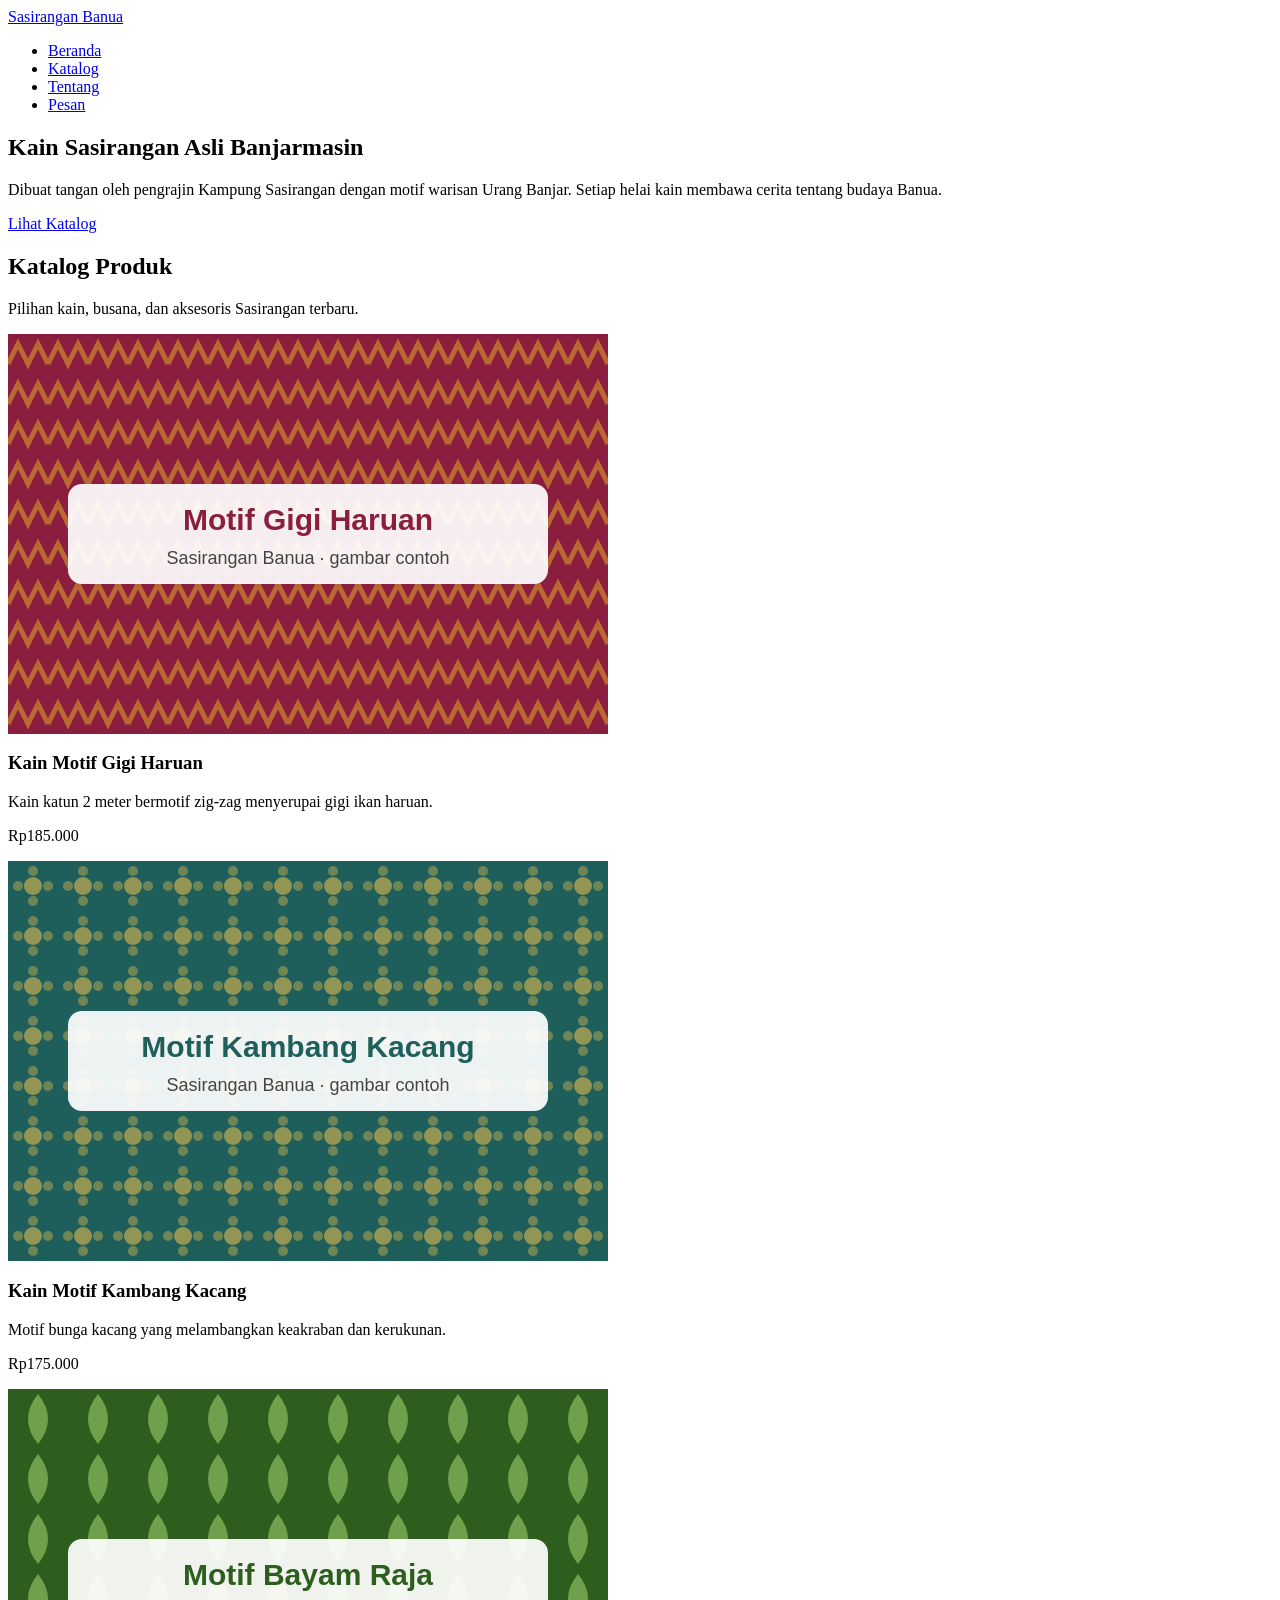
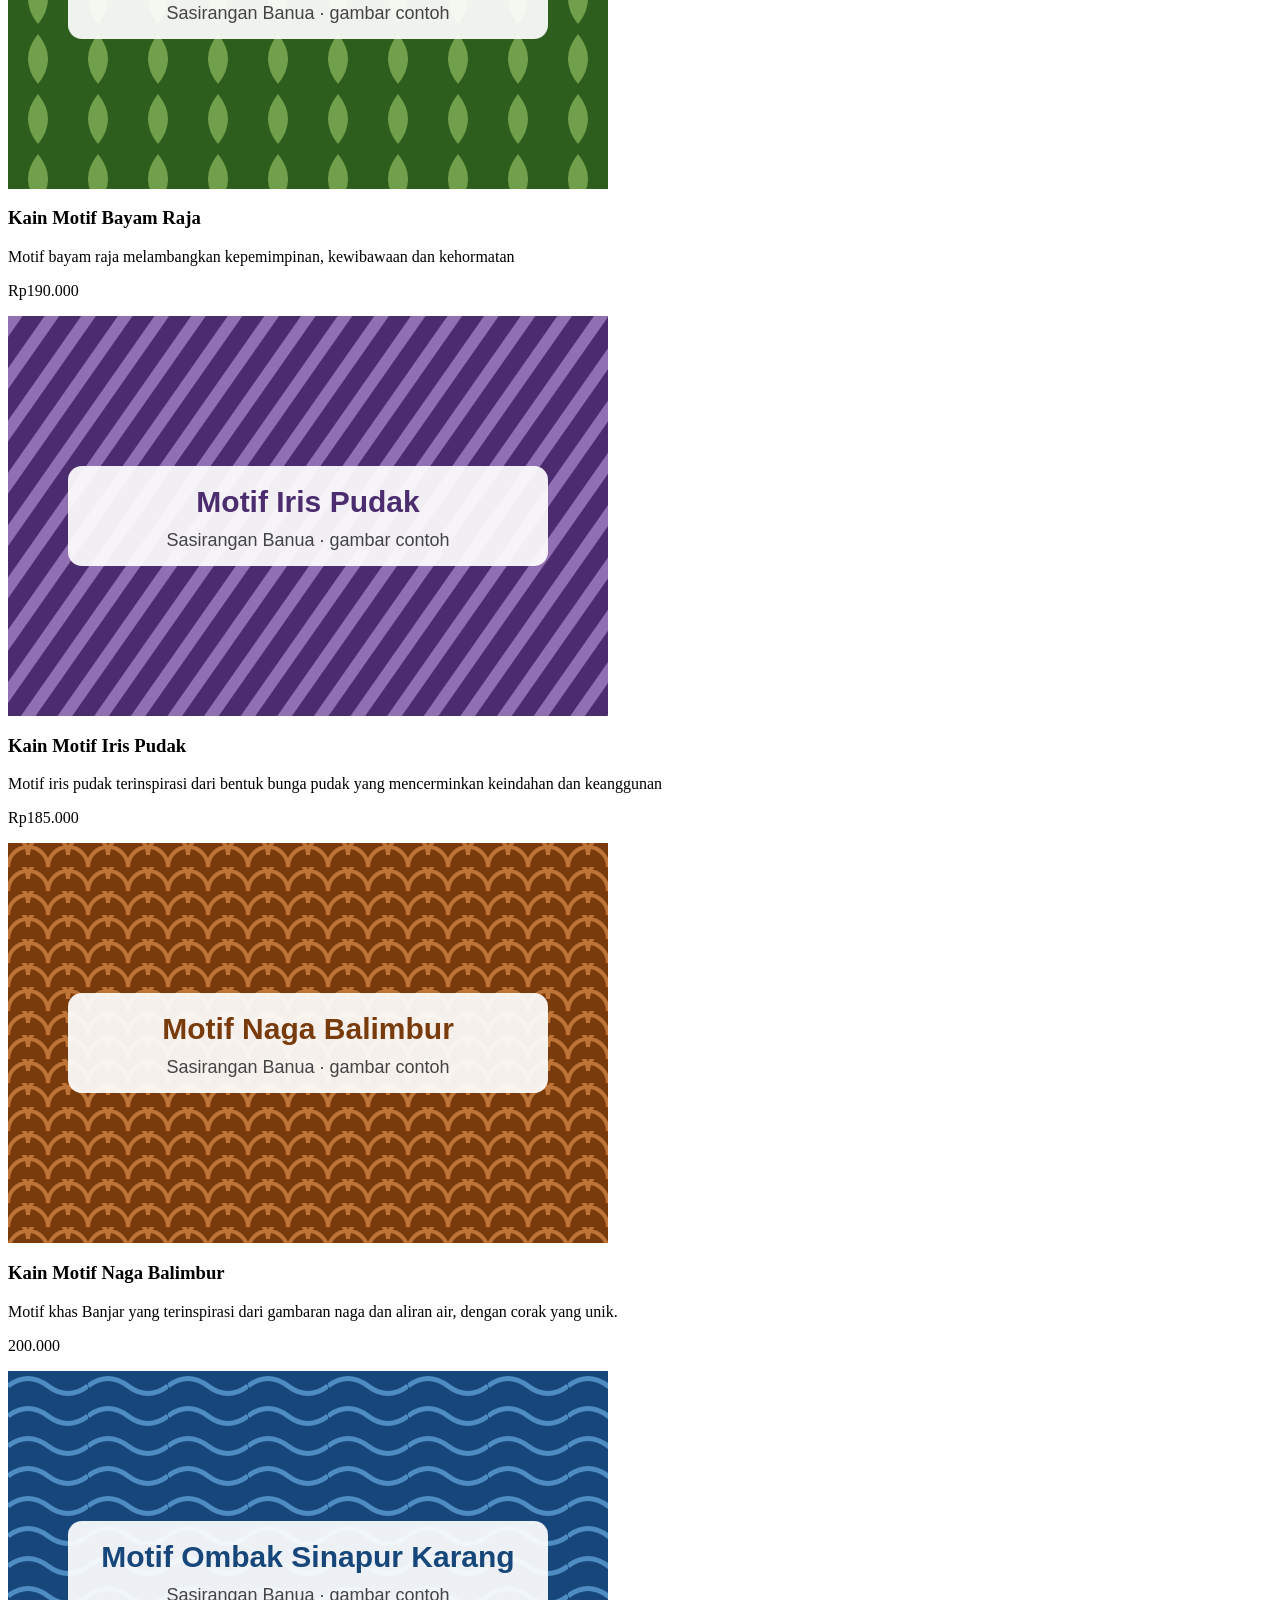
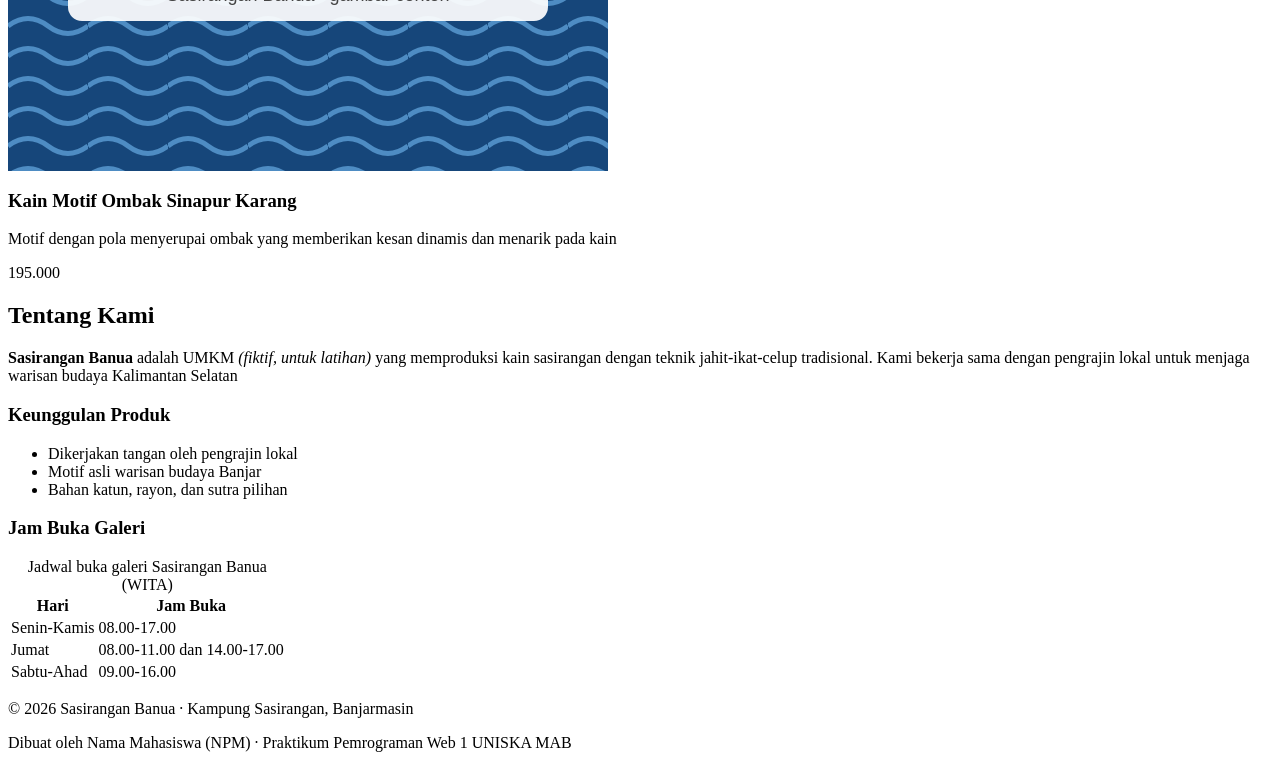
==== kontak.html @ aa3b6b36 "Tambah gaya dasar, header, hero, dan katalog grid." ====
</head>
    <body>
        <header class="header-situs"> 
             <p class="logo"><a href="index.html">Sasirangan Banua</a></p> 
              <nav aria-label="Navigasi utama"> 
                <ul class="menu"> 
                     <li><a href="index.html" aria-current="page">Beranda</a></li> 
                     <li><a href="#katalog">Katalog</a></li> 
                     <li><a href="#tentang">Tentang</a></li>
                     <li><a href="kontak.html">Pesan</a></li> 
                </ul>
              </nav>
        </header> 
        <main> 
            <!-- ========== HERO ========== --> 
             <section class="hero" id="beranda"> 
                 <h1>Kain Sasirangan Asli Banjarmasin</h1> 
                 <p>Dibuat tangan oleh pengrajin Kampung Sasirangan dengan motif warisan Urang Banjar.
                     Setiap helai kain membawa cerita tentang budaya Banua.</p>
                 <a class="tombol" href="#katalog">Lihat Katalog</a>
             </section>
             <!-- ========== KATALOG ========== --> 
              <section class="bagian" id="katalog">
                  <h2>Katalog Produk</h2>
                  <p>Pilihan kain, busana, dan aksesoris Sasirangan terbaru.</p>
                 
                   <div class="katalog-grid"></div>
                    <article class="kartu">
                      <img src="img/gigi-haruan.svg" alt="Kain sasirangan motif gigi haruan warna merah marun"
                       width="600" height="400"> 
                      <div class="kartu-isi">
                       <h3>Kain Motif Gigi Haruan</h3>
                       <p>Kain katun 2 meter bermotif zig-zag menyerupai gigi ikan haruan.</p>
                       <p class="harga">Rp185.000</p>
                     </div>
                   </article>
                   
                    <article class="kartu">
                      <img src="img/kambang-kacang.svg" alt="Kain sasirangan motif kambang kacang warna hijau tosca"
                       width="600" height="400">
                        <div class="kartu-isi">
                            <h3>Kain Motif Kambang Kacang</h3>
                            <p>Motif bunga kacang yang melambangkan keakraban dan kerukunan.</p>
                            <p class="harga">Rp175.000</p>
                        </div> 
                    </article>

                    <article class="kartu">
                        <img src="img/bayam-raja.svg" alt="Kain sasirangan motif bayam raja warna hijau terbaru tua"
                        width="600" height="400">
                        <div class="kartu-isi">
                            <h3>Kain Motif Bayam Raja</h3>
                            <p>Motif bayam raja melambangkan kepemimpinan, kewibawaan dan kehormatan</p>
                            <P class="harga">Rp190.000</P>
                        </div>
                    </article>

                    <article class="kartu">
                        <img src="img/iris-pudak.svg" alt="Kain sasirangan motif iris pudak warna ungu"
                        width="600" height="400">
                        <div class="kartu-isi">
                            <h3>Kain Motif Iris Pudak</h3>
                            <P>Motif iris pudak terinspirasi dari bentuk bunga pudak yang mencerminkan keindahan dan keanggunan</P>
                            <p class="harga">Rp185.000</p>
                        </div>
                    </article>
                    
                    <article class="kartu">
                        <img src="img/naga-balimbur.svg" alt="Kain sasirangan motif naga balimbur warna coklat"
                        width="600" height="400">
                        <div class="kartu-isi">
                            <h3>Kain Motif Naga Balimbur</h3>
                            <p>Motif khas Banjar yang terinspirasi dari gambaran naga dan aliran air,
                                dengan corak yang unik.</p>
                            <p class="harga">200.000</p>
                        </div>
                    </article>

                    <article class="kartu">
                        <img src="img/ombak-sinapur-karang.svg" alt="kain sasirangan motif ombak sinapur karang warna biru"
                        width="600" height="400">
                        <div class="kartu-isi">
                            <h3>Kain Motif Ombak Sinapur Karang</h3>
                            <p>Motif dengan pola menyerupai ombak yang memberikan kesan dinamis dan menarik pada kain</p>
                            <p class="harga">195.000</p>
                        </div>
                    </article>

                    </div>
                    </section>

                    <section class="bagian" id="tentang">
                        <h2>Tentang Kami</h2>
                        <p><strong>Sasirangan Banua</strong> adalah UMKM <em>(fiktif, untuk latihan)</em> yang
                        memproduksi kain sasirangan dengan teknik jahit-ikat-celup tradisional. Kami bekerja sama
                        dengan pengrajin lokal untuk menjaga warisan budaya Kalimantan Selatan</p>

                        <h3>Keunggulan Produk</h3>
                        <ul>
                            <li>Dikerjakan tangan oleh pengrajin lokal</li>
                            <li>Motif asli warisan budaya Banjar</li>
                            <li>Bahan katun, rayon, dan sutra pilihan</li>
                        </ul>

                        <h3>Jam Buka Galeri</h3>
                        <table>
                        <caption>Jadwal buka galeri Sasirangan Banua (WITA)</caption>
                        <thead>
                            <tr>
                            <th scope="col">Hari</th>
                            <th scope="col">Jam Buka</th>
                            </tr>
                        </thead>
                        <tbody>
                            <tr>
                            <td>Senin-Kamis</td>
                            <td>08.00-17.00</td>
                            </tr>
                            <tr>
                            <td>Jumat</td>
                            <td>08.00-11.00 dan 14.00-17.00</td>
                            </tr>
                            <tr>
                            <td>Sabtu-Ahad</td>
                            <td>09.00-16.00</td>
                            </tr>
                        </tbody>
                        </table>
                        </section>
                        </main>

                        <footer class="footer-situs">
                        <p>&copy; 2026 Sasirangan Banua &middot; Kampung Sasirangan, Banjarmasin</p>
                         <p>Dibuat oleh Nama Mahasiswa (NPM) &middot; Praktikum Pemrograman Web 1 UNISKA MAB</p>
                        </footer>
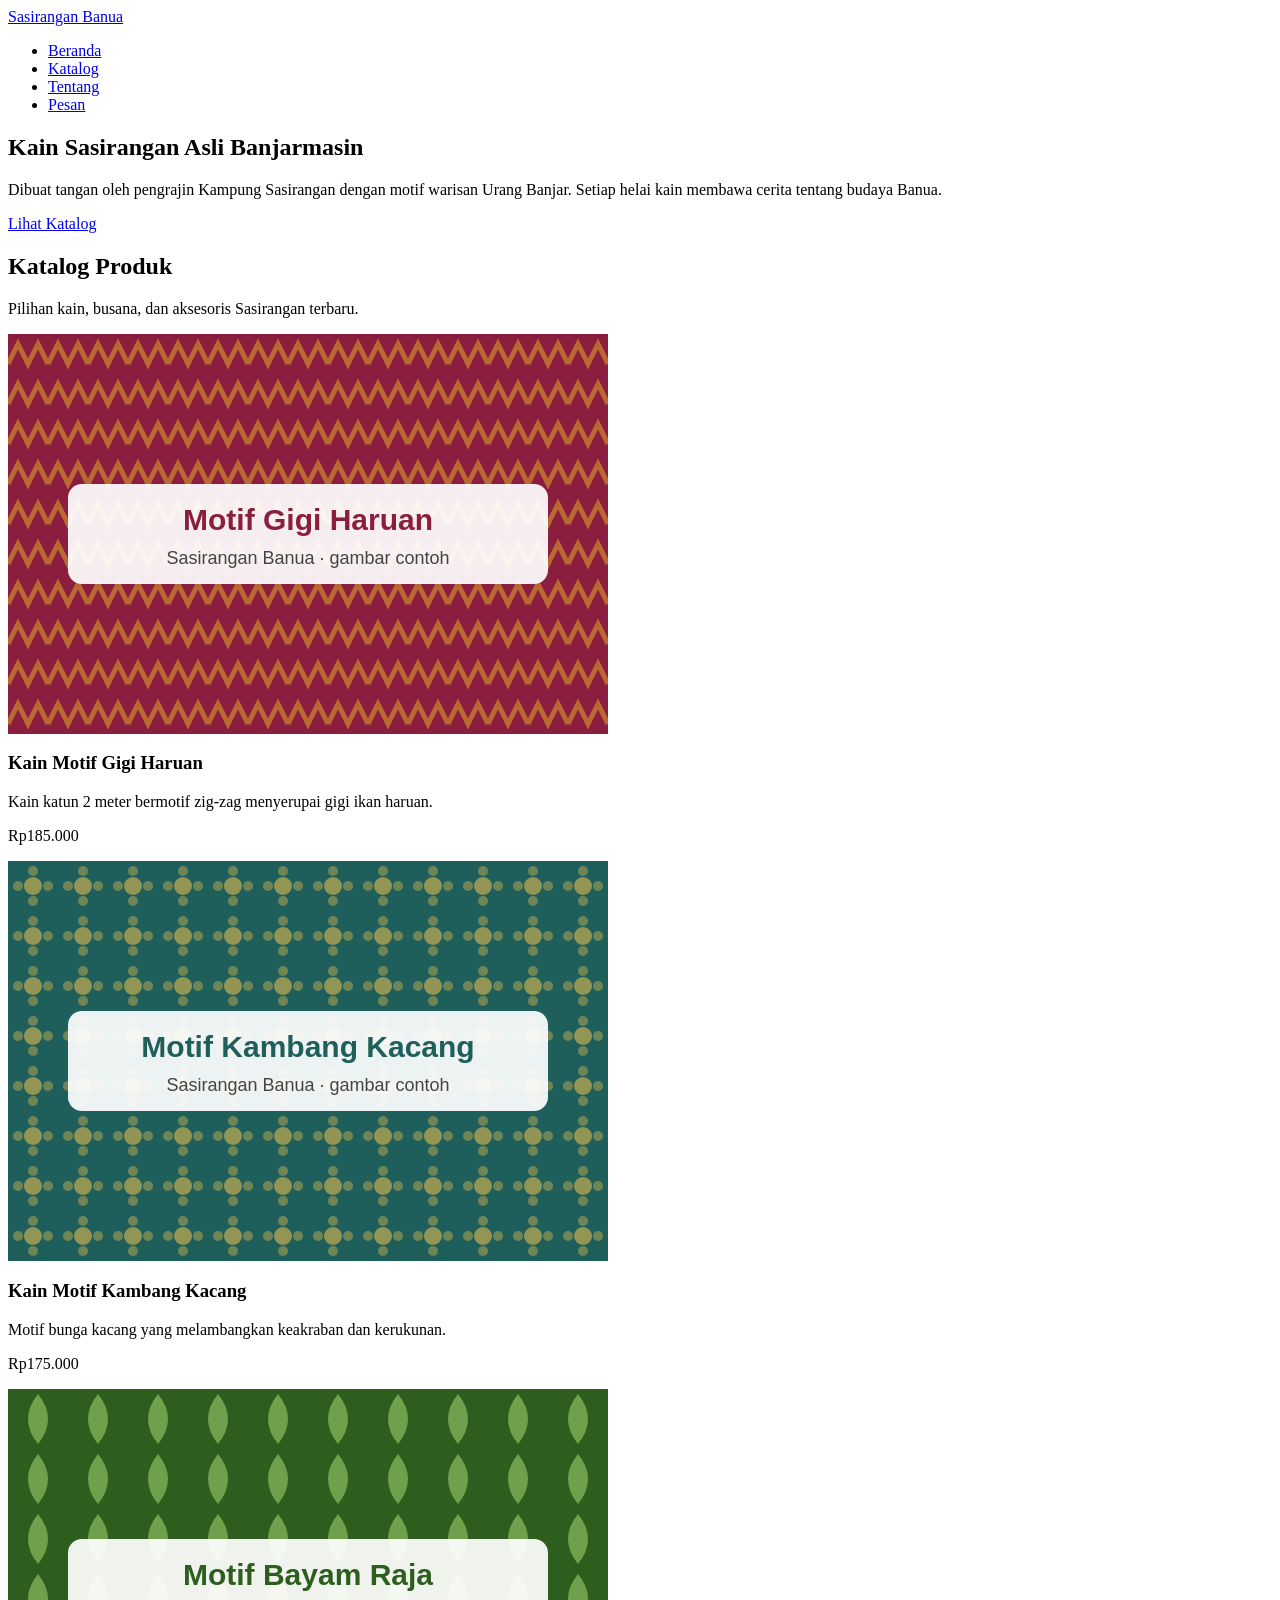
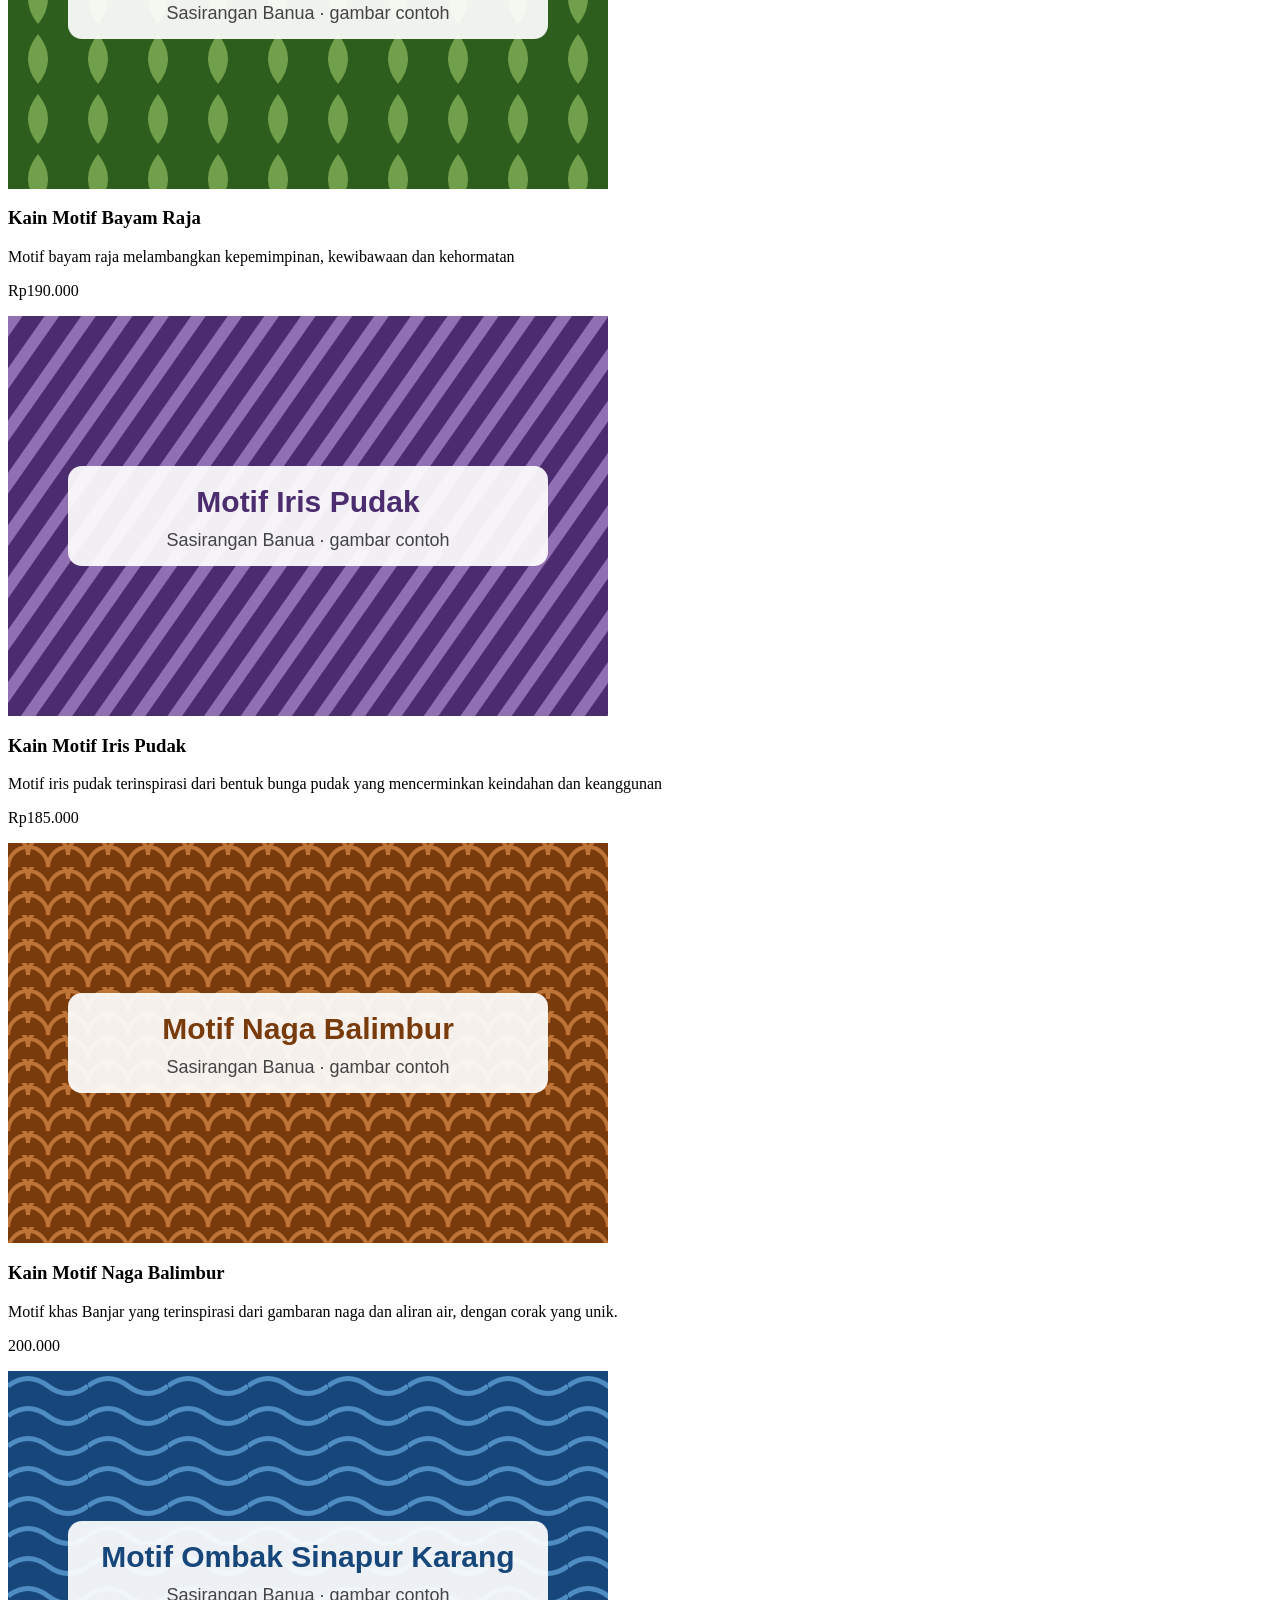
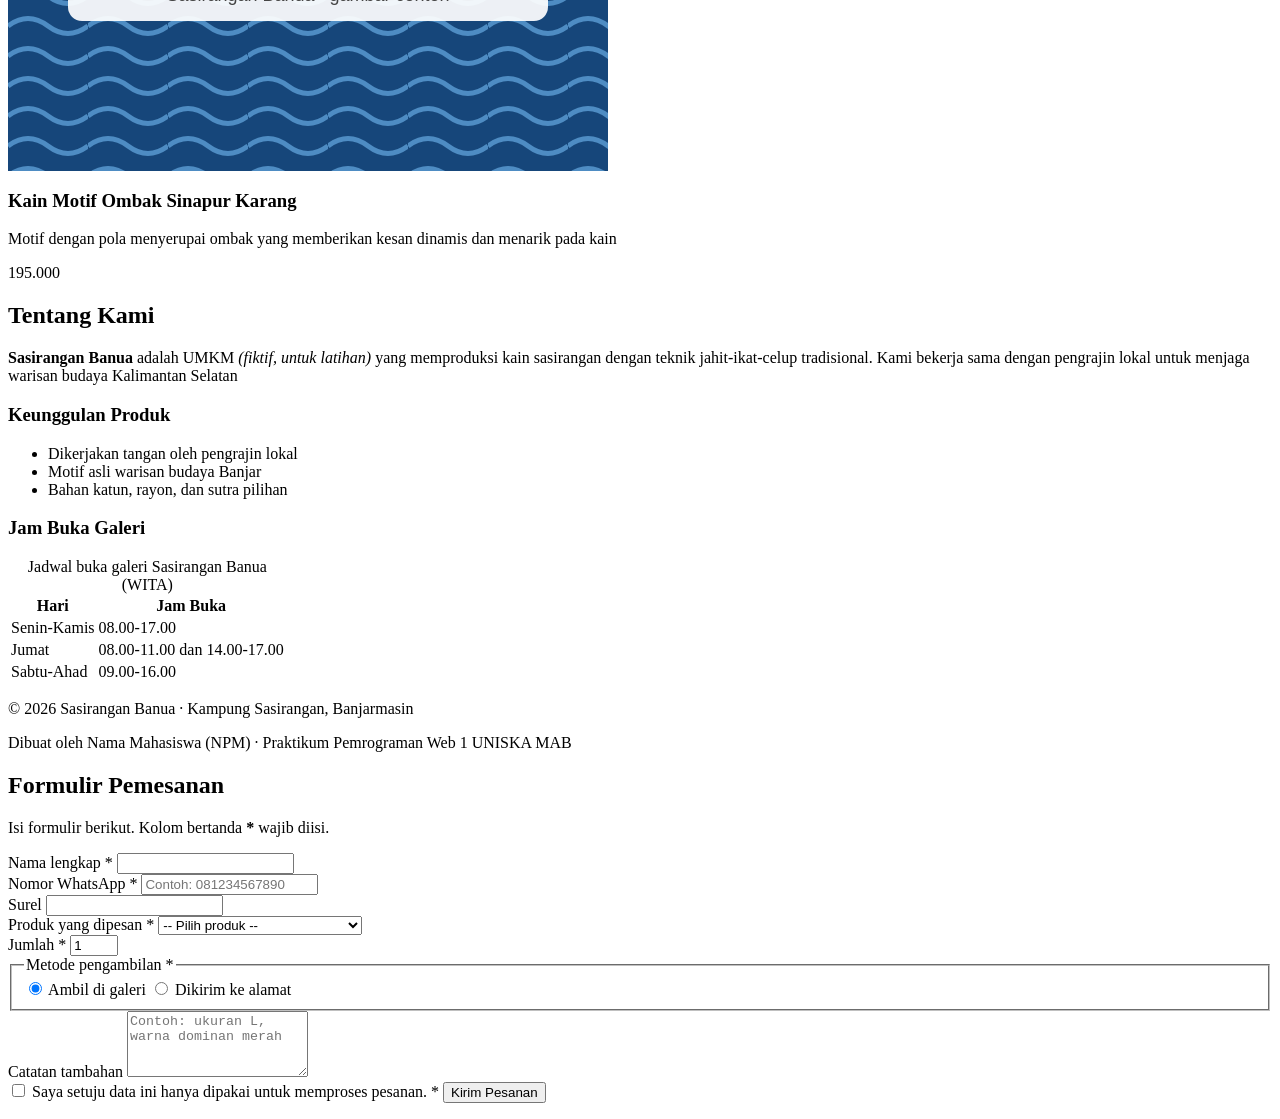
==== commit 87536c57: "Tampilkan katalog dari array data dengan DOM." ====
--- a/kontak.html
+++ b/kontak.html
@@ -132,4 +132,66 @@
                         <footer class="footer-situs">
                         <p>&copy; 2026 Sasirangan Banua &middot; Kampung Sasirangan, Banjarmasin</p>
                          <p>Dibuat oleh Nama Mahasiswa (NPM) &middot; Praktikum Pemrograman Web 1 UNISKA MAB</p>
-                        </footer>+                        </footer>
+
+                
+<main>
+  <section class="bagian" id="pesan">
+    <h1>Formulir Pemesanan</h1>
+    <p>Isi formulir berikut. Kolom bertanda <strong>*</strong> wajib diisi.</p>
+
+    <form id="form-pesan" class="form-pesan" action="#" method="get">
+      <div class="kolom">
+        <label for="nama">Nama lengkap *</label>
+        <input type="text" id="nama" name="nama" required minlength="3" autocomplete="name">
+      </div>
+
+      <div class="kolom">
+        <label for="wa">Nomor WhatsApp *</label>
+        <input type="tel" id="wa" name="wa" required pattern="08[0-9]{8,11}"
+          placeholder="Contoh: 081234567890" autocomplete="tel">
+      </div>
+
+      <div class="kolom">
+        <label for="email">Surel</label>
+        <input type="email" id="email" name="email" autocomplete="email">
+      </div>
+
+      <div class="kolom">
+        <label for="produk">Produk yang dipesan *</label>
+        <select id="produk" name="produk" required>
+          <option value="">-- Pilih produk --</option>
+          <option>Kain Motif Gigi Haruan</option>
+          <option>Kain Motif Kambang Kacang</option>
+          <option>Selendang Iris Pudak</option>
+          <option>Kemeja Bayam Raja</option>
+          <option>Tas Naga Balimbur</option>
+          <option>Gamis Ombak Sinapur Karang</option>
+        </select>
+      </div>
+
+      <div class="kolom">
+        <label for="jumlah">Jumlah *</label>
+        <input type="number" id="jumlah" name="jumlah" min="1" max="50" value="1" required>
+      </div>
+
+      <fieldset>
+        <legend>Metode pengambilan *</legend>
+        <label><input type="radio" name="pengambilan" value="Ambil di galeri" checked> Ambil di galeri</label>
+<label><input type="radio" name="pengambilan" value="Dikirim ke alamat"> Dikirim ke alamat</label>
+</fieldset>
+
+<div class="kolom">
+  <label for="catatan">Catatan tambahan</label>
+  <textarea id="catatan" name="catatan" rows="4" maxlength="300"
+    placeholder="Contoh: ukuran L, warna dominan merah"></textarea>
+</div>
+
+<label class="cek">
+  <input type="checkbox" id="setuju" name="setuju" required>
+  Saya setuju data ini hanya dipakai untuk memproses pesanan. *
+</label>
+
+<button type="submit" class="tombol">Kirim Pesanan</button>
+</form>
+</section>
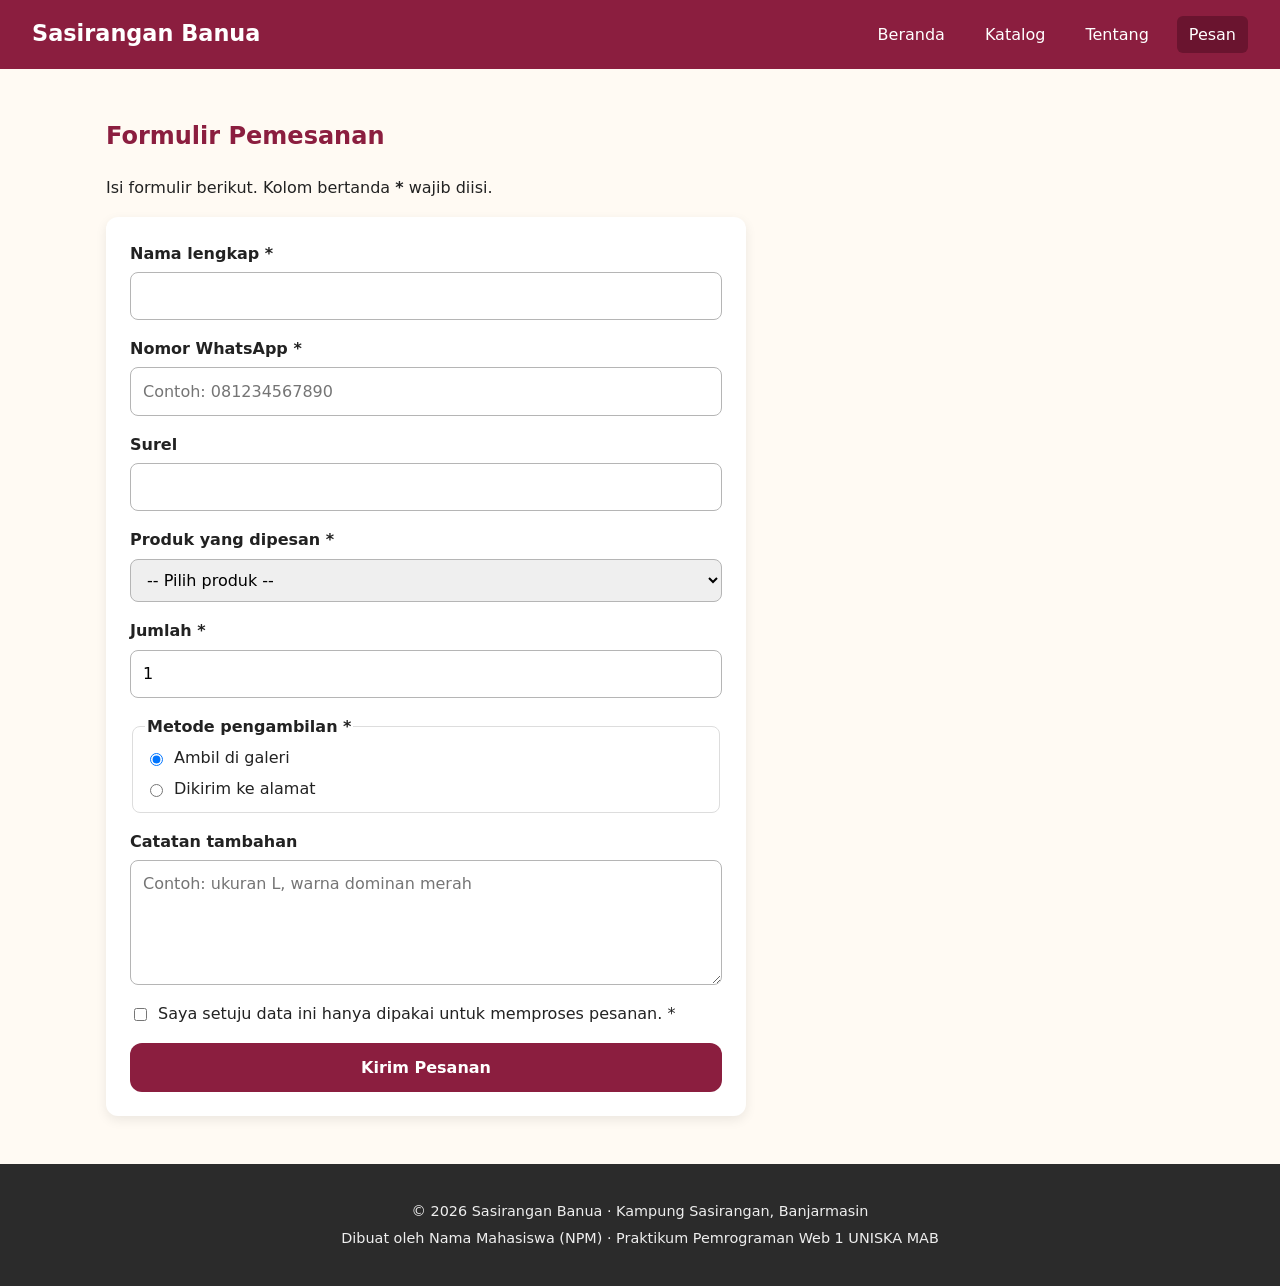
==== commit 181aca70: "tambah validasi formulir dan ringkasan pesan whatsapp" ====
--- a/kontak.html
+++ b/kontak.html
@@ -1,197 +1,161 @@
+<!DOCTYPE html>
+<html lang="id">
+<head>
+    <meta charset="UTF-8">
+    <meta name="viewport" content="width=device-width, initial-scale=1.0">
+    <title>Pesan - Sasirangan Banua</title>
+
+    <link rel="stylesheet" href="css/style.css">
+    <script src="js/form.js" defer></script>
 </head>
-    <body>
-        <header class="header-situs"> 
-             <p class="logo"><a href="index.html">Sasirangan Banua</a></p> 
-              <nav aria-label="Navigasi utama"> 
-                <ul class="menu"> 
-                     <li><a href="index.html" aria-current="page">Beranda</a></li> 
-                     <li><a href="#katalog">Katalog</a></li> 
-                     <li><a href="#tentang">Tentang</a></li>
-                     <li><a href="kontak.html">Pesan</a></li> 
-                </ul>
-              </nav>
-        </header> 
-        <main> 
-            <!-- ========== HERO ========== --> 
-             <section class="hero" id="beranda"> 
-                 <h1>Kain Sasirangan Asli Banjarmasin</h1> 
-                 <p>Dibuat tangan oleh pengrajin Kampung Sasirangan dengan motif warisan Urang Banjar.
-                     Setiap helai kain membawa cerita tentang budaya Banua.</p>
-                 <a class="tombol" href="#katalog">Lihat Katalog</a>
-             </section>
-             <!-- ========== KATALOG ========== --> 
-              <section class="bagian" id="katalog">
-                  <h2>Katalog Produk</h2>
-                  <p>Pilihan kain, busana, dan aksesoris Sasirangan terbaru.</p>
-                 
-                   <div class="katalog-grid"></div>
-                    <article class="kartu">
-                      <img src="img/gigi-haruan.svg" alt="Kain sasirangan motif gigi haruan warna merah marun"
-                       width="600" height="400"> 
-                      <div class="kartu-isi">
-                       <h3>Kain Motif Gigi Haruan</h3>
-                       <p>Kain katun 2 meter bermotif zig-zag menyerupai gigi ikan haruan.</p>
-                       <p class="harga">Rp185.000</p>
-                     </div>
-                   </article>
-                   
-                    <article class="kartu">
-                      <img src="img/kambang-kacang.svg" alt="Kain sasirangan motif kambang kacang warna hijau tosca"
-                       width="600" height="400">
-                        <div class="kartu-isi">
-                            <h3>Kain Motif Kambang Kacang</h3>
-                            <p>Motif bunga kacang yang melambangkan keakraban dan kerukunan.</p>
-                            <p class="harga">Rp175.000</p>
-                        </div> 
-                    </article>
 
-                    <article class="kartu">
-                        <img src="img/bayam-raja.svg" alt="Kain sasirangan motif bayam raja warna hijau terbaru tua"
-                        width="600" height="400">
-                        <div class="kartu-isi">
-                            <h3>Kain Motif Bayam Raja</h3>
-                            <p>Motif bayam raja melambangkan kepemimpinan, kewibawaan dan kehormatan</p>
-                            <P class="harga">Rp190.000</P>
-                        </div>
-                    </article>
+<body>
 
-                    <article class="kartu">
-                        <img src="img/iris-pudak.svg" alt="Kain sasirangan motif iris pudak warna ungu"
-                        width="600" height="400">
-                        <div class="kartu-isi">
-                            <h3>Kain Motif Iris Pudak</h3>
-                            <P>Motif iris pudak terinspirasi dari bentuk bunga pudak yang mencerminkan keindahan dan keanggunan</P>
-                            <p class="harga">Rp185.000</p>
-                        </div>
-                    </article>
-                    
-                    <article class="kartu">
-                        <img src="img/naga-balimbur.svg" alt="Kain sasirangan motif naga balimbur warna coklat"
-                        width="600" height="400">
-                        <div class="kartu-isi">
-                            <h3>Kain Motif Naga Balimbur</h3>
-                            <p>Motif khas Banjar yang terinspirasi dari gambaran naga dan aliran air,
-                                dengan corak yang unik.</p>
-                            <p class="harga">200.000</p>
-                        </div>
-                    </article>
+<header class="header-situs">
+    <p class="logo">
+        <a href="index.html">Sasirangan Banua</a>
+    </p>
 
-                    <article class="kartu">
-                        <img src="img/ombak-sinapur-karang.svg" alt="kain sasirangan motif ombak sinapur karang warna biru"
-                        width="600" height="400">
-                        <div class="kartu-isi">
-                            <h3>Kain Motif Ombak Sinapur Karang</h3>
-                            <p>Motif dengan pola menyerupai ombak yang memberikan kesan dinamis dan menarik pada kain</p>
-                            <p class="harga">195.000</p>
-                        </div>
-                    </article>
+    <nav aria-label="Navigasi utama">
+        <ul class="menu">
+            <li><a href="index.html">Beranda</a></li>
+            <li><a href="index.html#katalog">Katalog</a></li>
+            <li><a href="index.html#tentang">Tentang</a></li>
+            <li><a href="kontak.html" aria-current="page">Pesan</a></li>
+        </ul>
+    </nav>
+</header>
 
-                    </div>
-                    </section>
+<main>
+    <section class="bagian" id="pesan">
 
-                    <section class="bagian" id="tentang">
-                        <h2>Tentang Kami</h2>
-                        <p><strong>Sasirangan Banua</strong> adalah UMKM <em>(fiktif, untuk latihan)</em> yang
-                        memproduksi kain sasirangan dengan teknik jahit-ikat-celup tradisional. Kami bekerja sama
-                        dengan pengrajin lokal untuk menjaga warisan budaya Kalimantan Selatan</p>
+        <h1>Formulir Pemesanan</h1>
+        <p>Isi formulir berikut. Kolom bertanda <strong>*</strong> wajib diisi.</p>
 
-                        <h3>Keunggulan Produk</h3>
-                        <ul>
-                            <li>Dikerjakan tangan oleh pengrajin lokal</li>
-                            <li>Motif asli warisan budaya Banjar</li>
-                            <li>Bahan katun, rayon, dan sutra pilihan</li>
-                        </ul>
+        <form id="form-pesan" class="form-pesan" action="#" method="get" novalidate>
 
-                        <h3>Jam Buka Galeri</h3>
-                        <table>
-                        <caption>Jadwal buka galeri Sasirangan Banua (WITA)</caption>
-                        <thead>
-                            <tr>
-                            <th scope="col">Hari</th>
-                            <th scope="col">Jam Buka</th>
-                            </tr>
-                        </thead>
-                        <tbody>
-                            <tr>
-                            <td>Senin-Kamis</td>
-                            <td>08.00-17.00</td>
-                            </tr>
-                            <tr>
-                            <td>Jumat</td>
-                            <td>08.00-11.00 dan 14.00-17.00</td>
-                            </tr>
-                            <tr>
-                            <td>Sabtu-Ahad</td>
-                            <td>09.00-16.00</td>
-                            </tr>
-                        </tbody>
-                        </table>
-                        </section>
-                        </main>
+            <!-- NAMA -->
+            <div class="kolom">
+                <label for="nama">Nama lengkap *</label>
+                <input type="text" id="nama" name="nama"
+                    required minlength="3" autocomplete="name"
+                    aria-describedby="error-nama">
+                <p class="pesan-error" id="error-nama"></p>
+            </div>
 
-                        <footer class="footer-situs">
-                        <p>&copy; 2026 Sasirangan Banua &middot; Kampung Sasirangan, Banjarmasin</p>
-                         <p>Dibuat oleh Nama Mahasiswa (NPM) &middot; Praktikum Pemrograman Web 1 UNISKA MAB</p>
-                        </footer>
+            <!-- WHATSAPP -->
+            <div class="kolom">
+                <label for="wa">Nomor WhatsApp *</label>
+                <input type="tel" id="wa" name="wa"
+                    required pattern="08[0-9]{8,11}"
+                    placeholder="Contoh: 081234567890"
+                    autocomplete="tel"
+                    aria-describedby="error-wa">
+                <p class="pesan-error" id="error-wa"></p>
+            </div>
 
-                
-<main>
-  <section class="bagian" id="pesan">
-    <h1>Formulir Pemesanan</h1>
-    <p>Isi formulir berikut. Kolom bertanda <strong>*</strong> wajib diisi.</p>
+            <!-- EMAIL -->
+            <div class="kolom">
+                <label for="email">Surel</label>
+                <input type="email" id="email" name="email"
+                    autocomplete="email"
+                    aria-describedby="error-email">
+                <p class="pesan-error" id="error-email"></p>
+            </div>
 
-    <form id="form-pesan" class="form-pesan" action="#" method="get">
-      <div class="kolom">
-        <label for="nama">Nama lengkap *</label>
-        <input type="text" id="nama" name="nama" required minlength="3" autocomplete="name">
-      </div>
+            <!-- PRODUK -->
+            <div class="kolom">
+                <label for="produk">Produk yang dipesan *</label>
+                <select id="produk" name="produk" required
+                    aria-describedby="error-produk">
+                    <option value="">-- Pilih produk --</option>
+                    <option>Kain Motif Gigi Haruan</option>
+                    <option>Kain Motif Kambang Kacang</option>
+                    <option>Selendang Iris Pudak</option>
+                    <option>Kemeja Bayam Raja</option>
+                    <option>Tas Naga Balimbur</option>
+                    <option>Gamis Ombak Sinapur Karang</option>
+                </select>
+                <p class="pesan-error" id="error-produk"></p>
+            </div>
 
-      <div class="kolom">
-        <label for="wa">Nomor WhatsApp *</label>
-        <input type="tel" id="wa" name="wa" required pattern="08[0-9]{8,11}"
-          placeholder="Contoh: 081234567890" autocomplete="tel">
-      </div>
+            <!-- JUMLAH -->
+            <div class="kolom">
+                <label for="jumlah">Jumlah *</label>
+                <input type="number" id="jumlah" name="jumlah"
+                    min="1" max="50" value="1" required
+                    aria-describedby="error-jumlah">
+                <p class="pesan-error" id="error-jumlah"></p>
+            </div>
 
-      <div class="kolom">
-        <label for="email">Surel</label>
-        <input type="email" id="email" name="email" autocomplete="email">
-      </div>
+            <!-- METODE PENGAMBILAN -->
+            <fieldset>
+                <legend>Metode pengambilan *</legend>
 
-      <div class="kolom">
-        <label for="produk">Produk yang dipesan *</label>
-        <select id="produk" name="produk" required>
-          <option value="">-- Pilih produk --</option>
-          <option>Kain Motif Gigi Haruan</option>
-          <option>Kain Motif Kambang Kacang</option>
-          <option>Selendang Iris Pudak</option>
-          <option>Kemeja Bayam Raja</option>
-          <option>Tas Naga Balimbur</option>
-          <option>Gamis Ombak Sinapur Karang</option>
-        </select>
-      </div>
+                <label>
+                    <input type="radio" name="pengambilan"
+                        value="Ambil di galeri" checked>
+                    Ambil di galeri
+                </label>
 
-      <div class="kolom">
-        <label for="jumlah">Jumlah *</label>
-        <input type="number" id="jumlah" name="jumlah" min="1" max="50" value="1" required>
-      </div>
+                <label>
+                    <input type="radio" name="pengambilan"
+                        value="Dikirim ke alamat">
+                    Dikirim ke alamat
+                </label>
+            </fieldset>
 
-      <fieldset>
-        <legend>Metode pengambilan *</legend>
-        <label><input type="radio" name="pengambilan" value="Ambil di galeri" checked> Ambil di galeri</label>
-<label><input type="radio" name="pengambilan" value="Dikirim ke alamat"> Dikirim ke alamat</label>
-</fieldset>
+            <!-- CATATAN -->
+            <div class="kolom">
+                <label for="catatan">Catatan tambahan</label>
+                <textarea id="catatan" name="catatan"
+                    rows="4" maxlength="300"
+                    placeholder="Contoh: ukuran L, warna dominan merah"></textarea>
+            </div>
 
-<div class="kolom">
-  <label for="catatan">Catatan tambahan</label>
-  <textarea id="catatan" name="catatan" rows="4" maxlength="300"
-    placeholder="Contoh: ukuran L, warna dominan merah"></textarea>
-</div>
+            <!-- PERSETUJUAN -->
+            <div class="kolom">
+                <label class="cek">
+                    <input type="checkbox" id="setuju" name="setuju"
+                        required aria-describedby="error-setuju">
+                    Saya setuju data ini hanya dipakai
+                    untuk memproses pesanan. *
+                </label>
+                <p class="pesan-error" id="error-setuju"></p>
+            </div>
 
-<label class="cek">
-  <input type="checkbox" id="setuju" name="setuju" required>
-  Saya setuju data ini hanya dipakai untuk memproses pesanan. *
-</label>
+            <button type="submit" class="tombol">
+                Kirim Pesanan
+            </button>
 
-<button type="submit" class="tombol">Kirim Pesanan</button>
-</form>
-</section>
+        </form>
+
+        <!-- HASIL PESANAN -->
+        <div id="hasil-pesan" class="hasil-pesan" hidden>
+            <h2>Ringkasan Pesanan</h2>
+
+            <pre id="ringkasan"></pre>
+
+            <a id="tautan-wa" class="tombol"
+                href="#" target="_blank" rel="noopener">
+                Lanjutkan ke WhatsApp
+            </a>
+        </div>
+
+    </section>
+</main>
+
+<footer class="footer-situs">
+    <p>
+        &copy; 2026 Sasirangan Banua
+        &middot; Kampung Sasirangan, Banjarmasin
+    </p>
+
+    <p>
+        Dibuat oleh Nama Mahasiswa (NPM)
+        &middot; Praktikum Pemrograman Web 1 UNISKA MAB
+    </p>
+</footer>
+
+</body>
+</html>
--- a/css/style.css
+++ b/css/style.css
@@ -0,0 +1,617 @@
+ 
+
+/* =========================================================
+   Sasirangan Banua — style.css
+   Pendekatan: mobile-first (gaya dasar untuk HP, lalu
+   disesuaikan untuk layar lebar dengan media query)
+   ========================================================= */
+
+/* ---------- 1. Variabel (custom properties) ---------- */
+:root {
+  --warna-utama: #8b1e3f;        /* merah marun sasirangan */
+  --warna-utama-gelap: #6a142f;
+  --warna-aksen: #e0a526;        /* kuning kunyit */
+  --warna-krem: #fbe9c6;
+  --warna-teks: #222222;
+  --warna-teks-lembut: #555555;
+  --warna-latar: #fffaf3;
+  --warna-kartu: #ffffff;
+  --radius: 12px;
+  --bayangan: 0 4px 12px rgba(0, 0, 0, 0.08);
+  --lebar-maks: 1100px;
+}
+
+/* ---------- 2. Reset ringan & dasar ---------- */
+*,
+*::before,
+*::after {
+  box-sizing: border-box;
+}
+
+html {
+  scroll-behavior: smooth;
+  scroll-padding-top: 7rem; /* agar judul tidak tertutup header sticky */
+}
+
+body {
+  margin: 0;
+  font-family: "Segoe UI", system-ui, -apple-system, Roboto, Arial, sans-serif;
+  font-size: 1rem;
+  line-height: 1.6;
+  color: var(--warna-teks);
+  background-color: var(--warna-latar);
+}
+
+img {
+  display: block;
+  max-width: 100%;
+   height: auto; 
+}
+a {
+  color: var(--warna-utama);
+}
+
+/* Penanda fokus untuk pengguna keyboard — JANGAN dihapus */
+a:focus-visible,
+button:focus-visible,
+input:focus-visible,
+select:focus-visible,
+textarea:focus-visible {
+  outline: 3px solid var(--warna-utama-gelap);
+  outline-offset: 2px;
+}
+/* ---------- 3. Header & navigasi (Flexbox) ---------- */
+.header-situs {
+  position: sticky;
+  top: 0;
+  z-index: 10;
+  display: flex;
+  flex-direction: column;      /* HP: logo di atas menu */
+  align-items: center;
+  gap: 0.5rem;
+  padding: 1rem;
+  background-color: var(--warna-utama);
+  color: #ffffff;
+}
+
+.logo {
+  margin: 0;
+  font-size: 1.4rem;
+  font-weight: 700;
+}
+
+.logo a {
+  color: inherit;
+  text-decoration: none;
+}
+
+.menu {
+  display: flex;
+  flex-wrap: wrap;
+  justify-content: center;
+  gap: 0.25rem 1rem;
+  margin: 0;
+  padding: 0;
+  list-style: none;
+}
+
+.menu a {
+  display: block;
+  padding: 0.35rem 0.75rem;
+  border-radius: 6px;
+  color: #ffffff;
+  text-decoration: none;
+}
+.menu a:hover,
+.menu a[aria-current="page"] {
+  background-color: var(--warna-utama-gelap);
+}
+
+.header-situs a:focus-visible {
+  outline-color: #ffffff; /* fokus putih agar terlihat di latar header yang gelap */
+}
+
+/* ---------- 4. Hero ---------- */
+.hero {
+  padding: 4rem 1rem;
+  text-align: center;
+  background: linear-gradient(135deg, var(--warna-krem), #f6d7a7);
+}
+
+.hero h1 {
+  margin: 0 0 1rem;
+  font-size: clamp(1.8rem, 5vw, 3rem);
+  line-height: 1.2;
+  color: var(--warna-utama);
+}
+
+.hero p {
+  max-width: 40rem;
+  margin: 0 auto 1.5rem;
+}
+
+/* ---------- 5. Tombol ---------- */
+.tombol {
+  display: inline-block;
+  padding: 0.75rem 1.5rem;
+  border: none;
+  border-radius: var(--radius);
+  background-color: var(--warna-utama);
+  color: #ffffff;
+  font: inherit;
+  font-weight: 600;
+  text-decoration: none;
+  cursor: pointer;
+  transition: background-color 0.2s ease, transform 0.2s ease;
+}
+
+.tombol:hover {
+  background-color: var(--warna-utama-gelap);
+  transform: translateY(-2px);
+}
+
+/* ---------- 6. Bagian (section) umum ---------- */
+.bagian {
+  max-width: var(--lebar-maks);
+  margin-inline: auto;
+  padding: 3rem 1rem;
+}
+
+.bagian h1,
+.bagian h2 {
+  margin-top: 0;
+  color: var(--warna-utama);
+}
+
+
+
+/* ---------- 7. Katalog (CSS Grid) ---------- */
+.katalog-grid {
+  display: grid;
+  grid-template-columns: repeat(auto-fill, minmax(240px, 1fr));
+  gap: 1.5rem;
+}
+
+.kartu {
+  display: flex;
+  flex-direction: column;
+  overflow: hidden;
+  border-radius: var(--radius);
+  background-color: var(--warna-kartu);
+  box-shadow: var(--bayangan);
+  transition: transform 0.2s ease;
+}
+
+.kartu:hover {
+  transform: translateY(-4px);
+}
+.kartu img {
+  width: 100%;
+  aspect-ratio: 3 / 2;
+  object-fit: cover;
+}
+
+.kartu-isi {
+  display: flex;
+  flex-direction: column;
+  flex-grow: 1;                  /* isi kartu mengisi sisa tinggi */
+  padding: 1rem;
+}
+
+.kartu h3 {
+  margin: 0 0 0.5rem;
+  font-size: 1.15rem;
+}
+
+.kartu p {
+  margin: 0 0 0.75rem;
+  color: var(--warna-teks-lembut);
+}
+
+.kartu .harga {
+  margin-top: auto;              /* harga selalu di bagian bawah kartu */
+  margin-bottom: 0;
+  font-size: 1.1rem;
+  font-weight: 700;
+  color: var(--warna-utama);
+}
+
+
+
+/* ---------- 8. Tabel ---------- */
+table {
+  width: 100%;
+  border-collapse: collapse;
+  background-color: var(--warna-kartu);
+  box-shadow: var(--bayangan);
+}
+
+caption {
+  margin-bottom: 0.5rem;
+  font-weight: 600;
+  text-align: left;
+}
+
+th,
+td {
+  padding: 0.75rem 1rem;
+  border-bottom: 1px solid #eeeeee;
+  text-align: left;
+}
+
+thead th {
+  background-color: var(--warna-utama);
+  color: #ffffff;
+}
+/* ---------- 9. Formulir ---------- */
+.form-pesan {
+  display: grid;
+  gap: 1rem;
+  max-width: 40rem;
+  padding: 1.5rem;
+  border-radius: var(--radius);
+  background-color: var(--warna-kartu);
+  box-shadow: var(--bayangan);
+}
+.kolom {
+  display: flex;
+  flex-direction: column;
+  gap: 0.35rem;
+}
+
+label,
+legend {
+  font-weight: 600;
+}
+
+input,
+select,
+textarea {
+  width: 100%;
+  padding: 0.65rem 0.75rem;
+  border: 1px solid #b5b5b5;
+  border-radius: 8px;
+  font: inherit;
+}
+
+fieldset {
+  display: flex;
+  flex-direction: column;
+  gap: 0.35rem;
+  border: 1px solid #dddddd;
+  border-radius: 8px;
+}
+
+fieldset label,
+.cek {
+  display: flex;
+  align-items: center;
+  gap: 0.5rem;
+  font-weight: 400;
+}
+
+input[type="radio"],
+input[type="checkbox"] {
+  width: auto;
+}
+/* ---------- 10. Footer ---------- */
+.footer-situs {
+  padding: 2rem 1rem;
+  background-color: #2b2b2b;
+  color: #eeeeee;
+  font-size: 0.9rem;
+  text-align: center;
+}
+
+.footer-situs p {
+  margin: 0.25rem 0;
+}
+/* ---------- 11. Responsif: tablet & desktop ---------- */
+@media (min-width: 768px) {
+  .header-situs {
+    flex-direction: row;          /* logo kiri, menu kanan */
+    justify-content: space-between;
+    padding-inline: 2rem;
+  }
+
+  .hero {
+    padding: 6rem 2rem;
+  }
+}
+
+/* Hormati pengguna yang tidak ingin banyak animasi */
+@media (prefers-reduced-motion: reduce) {
+  html {
+    scroll-behavior: auto;
+  }
+
+  * {
+    transition: none !important;
+  }
+}
+/* ---------- 12. Komponen interaktif (Modul 3) ---------- */
+
+.kontrol-katalog {
+    display: flex;
+    flex-direction: column;
+    gap: 1rem;
+    margin-bottom: 1rem;
+}
+
+.filter {
+    display: flex;
+    flex-wrap: wrap;
+    gap: 0.5rem;
+}
+
+.tombol-filter {
+    padding: 0.5rem 1rem;
+    border: 2px solid var(--warna-utama);
+    border-radius: 999px;
+    background-color: transparent;
+    color: var(--warna-utama);
+    font: inherit;
+    font-weight: 600;
+    cursor: pointer;
+}
+
+.tombol-filter:hover,
+.tombol-filter.aktif {
+    background-color: var(--warna-utama);
+    color: #ffffff;
+}
+
+.info-jumlah {
+    color: var(--warna-teks-lembut);
+    font-size: 0.95rem;
+}
+
+.label-kategori {
+    align-self: flex-start;
+    margin-bottom: 0.5rem;
+    padding: 0.15rem 0.6rem;
+    border-radius: 999px;
+    background-color: var(--warna-krem);
+    color: #6a4a00;
+    font-size: 0.75rem;
+    font-weight: 700;
+    letter-spacing: 0.05em;
+    text-transform: uppercase;
+}
+
+.pesan-error {
+    margin: 0;
+    color: #b00020;
+    font-size: 0.9rem;
+}
+
+.pesan-error:empty {
+    display: none;
+}
+
+[aria-invalid="true"] {
+    border-color: #b00020;
+    background-color: #fff5f6;
+}
+
+.hasil-pesan {
+    max-width: 40rem;
+    margin-top: 2rem;
+    padding: 1.5rem;
+    border-left: 6px solid var(--warna-aksen);
+    border-radius: var(--radius);
+    background-color: var(--warna-kartu);
+    box-shadow: var(--bayangan);
+}
+
+.hasil-pesan h2 {
+    margin-top: 0;
+}
+
+.hasil-pesan pre {
+    white-space: pre-wrap;
+    font-family: inherit;
+}
+
+@media (min-width: 768px) {
+    .kontrol-katalog {
+        flex-direction: row;
+        align-items: flex-end;
+        justify-content: space-between;
+    }
+
+    .kontrol-katalog .kolom {
+        flex: 1;
+        max-width: 22rem;
+    }
+}
+/* ---------- 12. Komponen interaktif (Modul 3) ---------- */
+.kontrol-katalog {
+    display: flex;
+    flex-direction: column;
+    gap: 1rem;
+    margin-bottom: 1rem;
+}
+
+.filter {
+    display: flex;
+    flex-wrap: wrap;
+    gap: 0.5rem;
+}
+
+.tombol-filter {
+    padding: 0.5rem 1rem;
+    border: 2px solid var(--warna-utama);
+    border-radius: 999px;
+    background-color: transparent;
+    color: var(--warna-utama);
+    font: inherit;
+    font-weight: 600;
+    cursor: pointer;
+}
+
+.tombol-filter:hover,
+.tombol-filter.aktif {
+    background-color: var(--warna-utama);
+    color: #ffffff;
+}
+
+.info-jumlah {
+    color: var(--warna-teks-lembut);
+    font-size: 0.95rem;
+}
+
+.label-kategori {
+    align-self: flex-start;
+    margin-bottom: 0.5rem;
+    padding: 0.15rem 0.6rem;
+    border-radius: 999px;
+    background-color: var(--warna-krem);
+    color: #6a4a00;
+    font-size: 0.75rem;
+    font-weight: 700;
+    letter-spacing: 0.05em;
+    text-transform: uppercase;
+}
+
+.pesan-error {
+    margin: 0;
+    color: #b00020;
+    font-size: 0.9rem;
+}
+
+.pesan-error:empty {
+    display: none; /* sembunyikan jika belum ada pesan */
+}
+
+[aria-invalid="true"] {
+    border-color: #b00020;
+    background-color: #fff5f6;
+}
+
+.hasil-pesan {
+    max-width: 40rem;
+    margin-top: 2rem;
+    padding: 1.5rem;
+    border-left: 6px solid var(--warna-aksen);
+    border-radius: var(--radius);
+    background-color: var(--warna-kartu);
+    box-shadow: var(--bayangan);
+}
+
+.hasil-pesan h2 {
+    margin-top: 0;
+}
+
+.hasil-pesan pre {
+    white-space: pre-wrap;
+    font-family: inherit;
+}
+
+@media (min-width: 768px) {
+    .kontrol-katalog {
+        flex-direction: row;
+        align-items: flex-end;
+        justify-content: space-between;
+    }
+
+    .kontrol-katalog .kolom {
+        flex: 1;
+        max-width: 22rem;
+    }
+}
+/* ---------- 12. Komponen interaktif (Modul 3) ---------- */
+.kontrol-katalog {
+    display: flex;
+    flex-direction: column;
+    gap: 1rem;
+    margin-bottom: 1rem;
+}
+
+.filter {
+    display: flex;
+    flex-wrap: wrap;
+    gap: 0.5rem;
+}
+
+.tombol-filter {
+    padding: 0.5rem 1rem;
+    border: 2px solid var(--warna-utama);
+    border-radius: 999px;
+    background-color: transparent;
+    color: var(--warna-utama);
+    font: inherit;
+    font-weight: 600;
+    cursor: pointer;
+}
+
+.tombol-filter:hover,
+.tombol-filter.aktif {
+    background-color: var(--warna-utama);
+    color: #ffffff;
+}
+
+.info-jumlah {
+    color: var(--warna-teks-lembut);
+    font-size: 0.95rem;
+}
+
+.label-kategori {
+    align-self: flex-start;
+    margin-bottom: 0.5rem;
+    padding: 0.15rem 0.6rem;
+    border-radius: 999px;
+    background-color: var(--warna-krem);
+    color: #6a4a00;
+    font-size: 0.75rem;
+    font-weight: 700;
+    letter-spacing: 0.05em;
+    text-transform: uppercase;
+}
+
+.pesan-error {
+    margin: 0;
+    color: #b00020;
+    font-size: 0.9rem;
+}
+
+.pesan-error:empty {
+    display: none; /* sembunyikan jika belum ada pesan */
+}
+
+[aria-invalid="true"] {
+    border-color: #b00020;
+    background-color: #fff5f6;
+}
+
+.hasil-pesan {
+    max-width: 40rem;
+    margin-top: 2rem;
+    padding: 1.5rem;
+    border-left: 6px solid var(--warna-aksen);
+    border-radius: var(--radius);
+    background-color: var(--warna-kartu);
+    box-shadow: var(--bayangan);
+}
+
+.hasil-pesan h2 {
+    margin-top: 0;
+}
+
+.hasil-pesan pre {
+    white-space: pre-wrap;
+    font-family: inherit;
+}
+
+@media (min-width: 768px) {
+    .kontrol-katalog {
+        flex-direction: row;
+        align-items: flex-end;
+        justify-content: space-between;
+    }
+
+    .kontrol-katalog .kolom {
+        flex: 1;
+        max-width: 22rem;
+    }
+}
